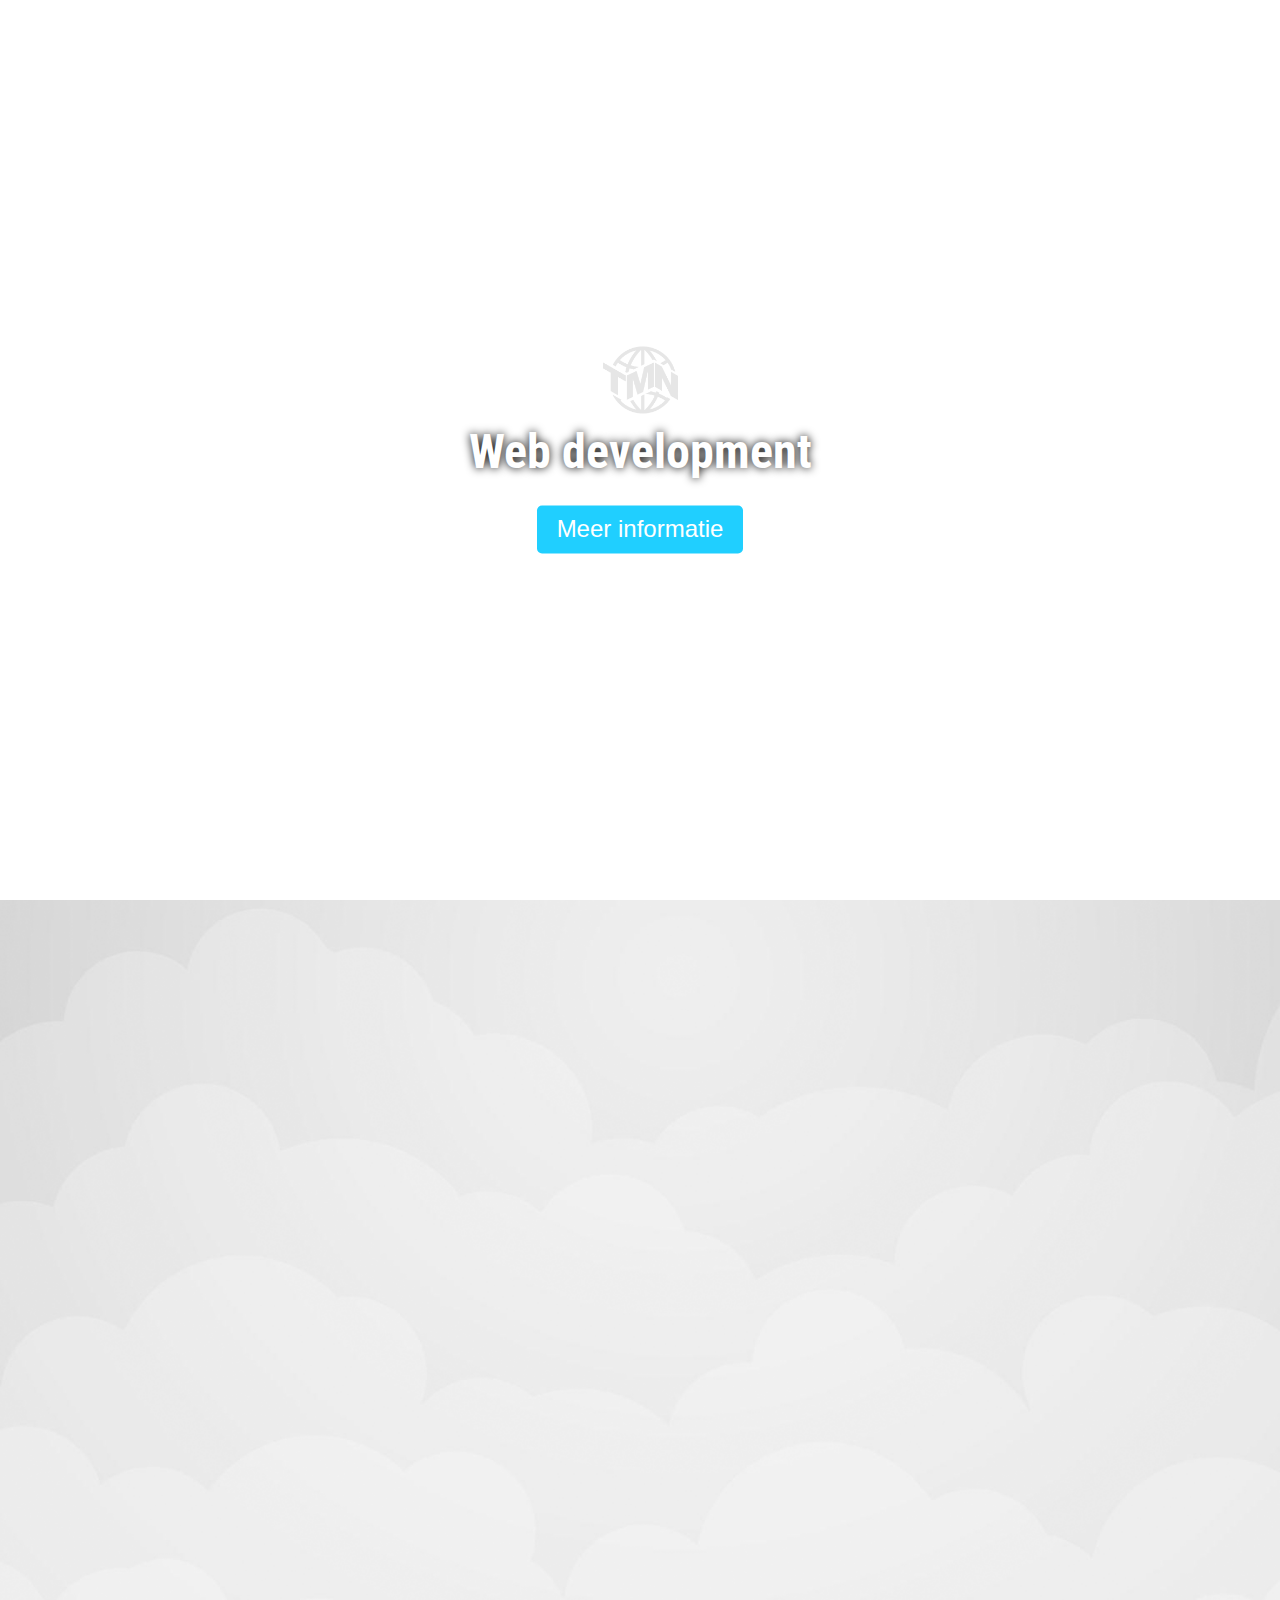
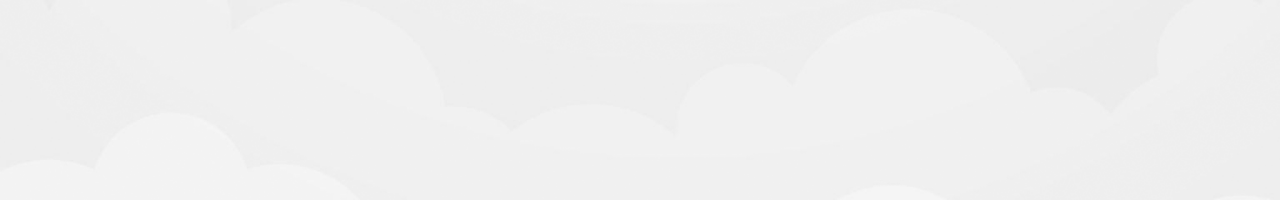
==== index.html @ 68503d48 "Bestanden Toegevoegd" ====
<!DOCTYPE html>
<html>
  <head>
    <meta charset="utf-8">
    <title>TMN-Web</title>
    <link rel="stylesheet" href="css/index.css">

    <!-- fonts -->
    <link href="https://fonts.googleapis.com/css?family=Exo|Roboto+Condensed" rel="stylesheet"> 
  </head>
  <body>
    <nav>
      <div id="content">
        <a class="active" href="index.html">Home</a>
        <a href="over_ons.html">Over ons</a>
        <a href="contact.html">Contact</a>
      </div>
    </nav>

    <header>
      <div class="content">
        <img src="img/logo.png" alt="">

        <h1>Web development</h1>

        <a href="over_ons.html"><button type="button" name="meer_informatie">Meer informatie</button></a>
      </div>
    </header>


    <main>

    </main>
  </body>
  <script src="js/index.js"></script>
</html>
---- css/index.css ----
* {
  margin: 0;
  padding: 0;
  font-family: arial;
  text-decoration: none;
}
header {
  width: 100%;
  height: 100vh;
  background-image: url('../img/background_header.png');
  background-position: center;
  background-repeat: no-repeat;
  background-size: cover;
}
header .content {
  position: relative;
  top: 50%;
  transform: translateY(-50%);
}
header .content img {
  width: 75px;
  display: block;
  margin: auto;
}
header .content h1 {
  color: white;
  text-align: center;
  font-size: 3rem;
  margin: 10px 0 25px 0;
  cursor: default;
  font-family: 'Roboto Condensed', sans-serif;
  text-shadow: 0 0 10px black;
}
header .content button {
  color: white;
  background-color: #20cfff;
  border: none;
  padding: 10px 20px;
  border-radius: 5px;
  font-size: 1.5rem;
  margin: auto;
  display: block;
  transition: 0.6s;
}
header .content button:hover {
  transform: scale(0.95);
  cursor: pointer;
}

nav {

}
nav #content{
  z-index: 1;
  background-color: #2d2d2d;
  position: fixed;
  top: -50px;
  width: 100%;
  transition: top 0.3s;
  text-align: center;
}
nav #content a {
  color: white;
  font-size: 2rem;
  padding: 7px 20px;
  line-height: 50px;
  margin: 0;
}
nav #content a:hover {
  background-color: white;
  color: #2d2d2d;

}

main {
  width: 100%;
  height: 100vh;
  background-image: url('../img/background_main.png');
  background-position: center;
  background-repeat: no-repeat;
  background-size: cover;
}
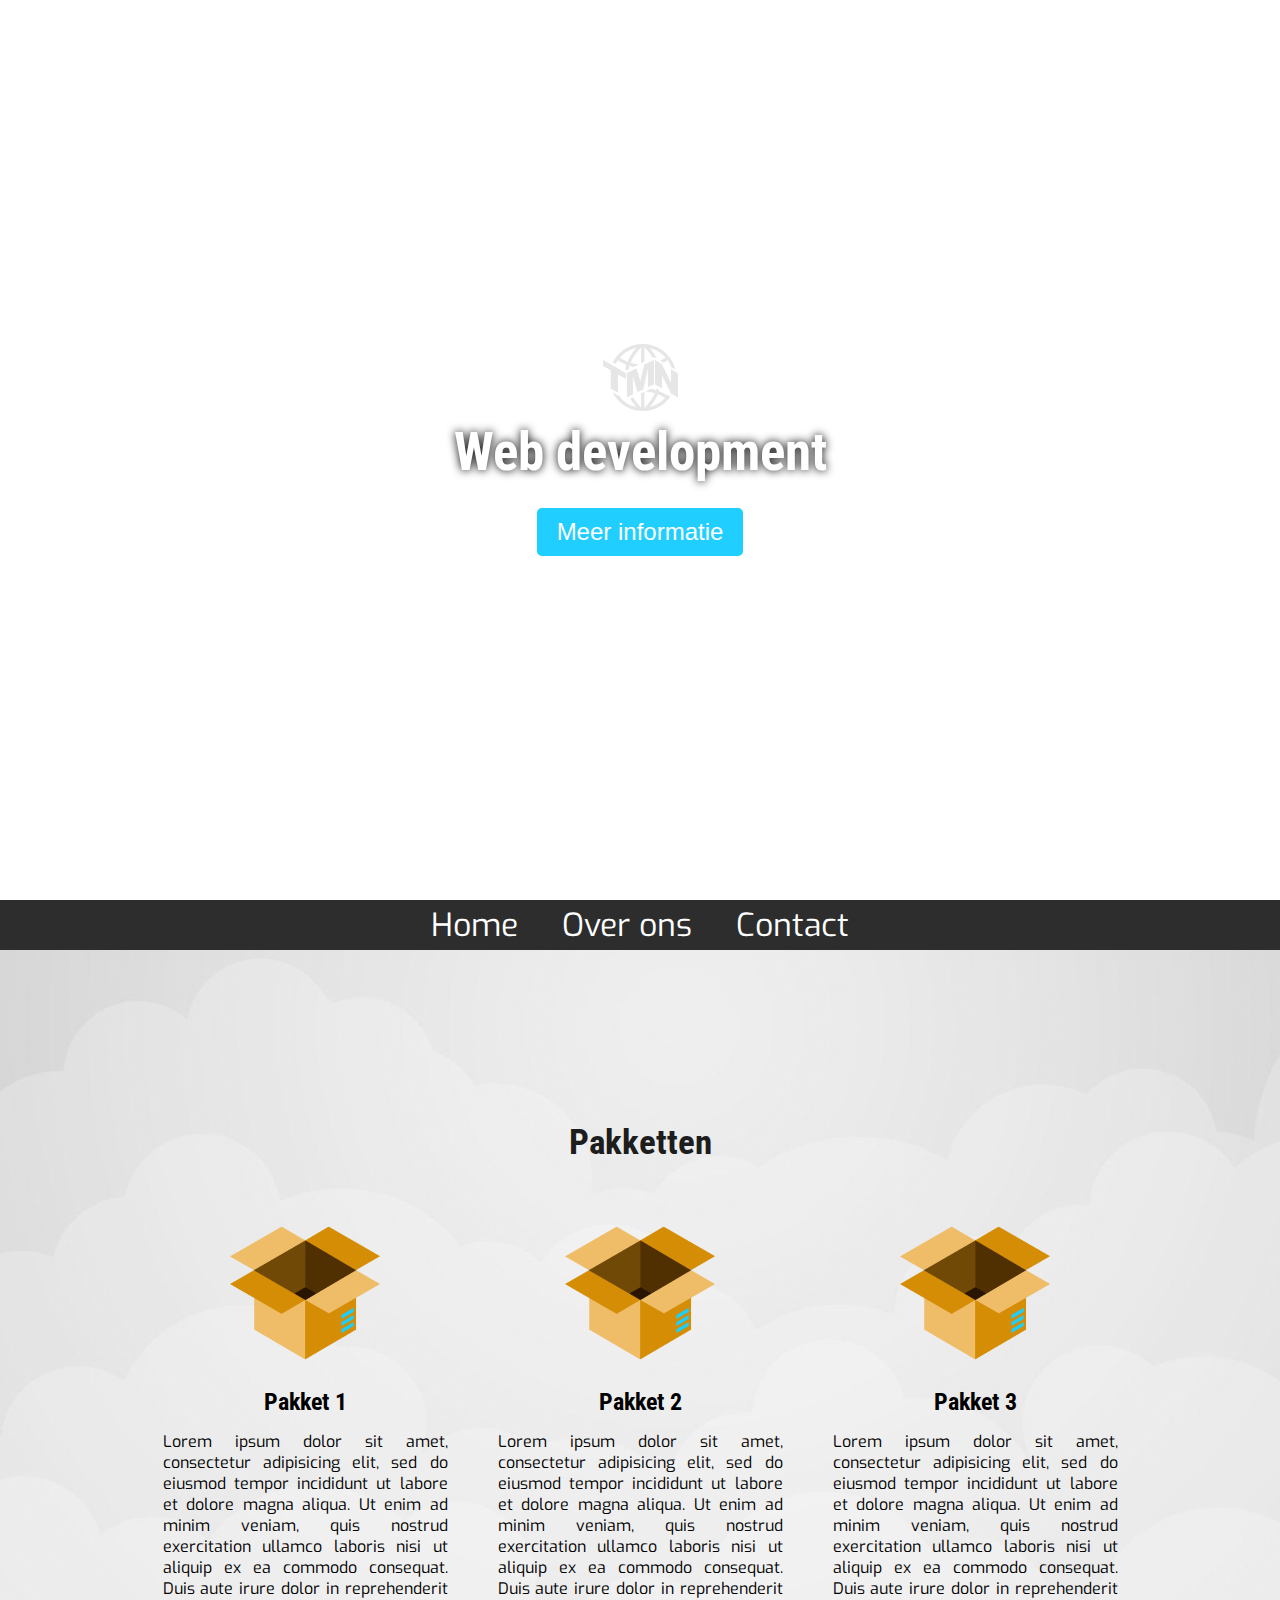
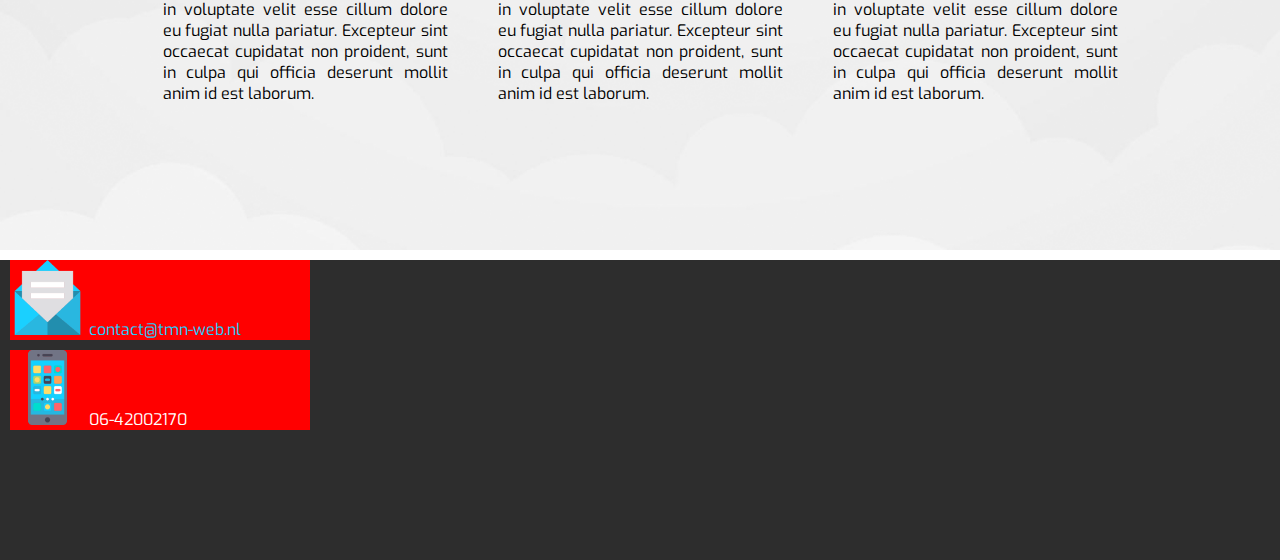
==== commit 8677f2be: "main af" ====
--- a/index.html
+++ b/index.html
@@ -6,17 +6,9 @@
     <link rel="stylesheet" href="css/index.css">
 
     <!-- fonts -->
-    <link href="https://fonts.googleapis.com/css?family=Exo|Roboto+Condensed" rel="stylesheet"> 
+    <link href="https://fonts.googleapis.com/css?family=Exo|Roboto+Condensed" rel="stylesheet">
   </head>
   <body>
-    <nav>
-      <div id="content">
-        <a class="active" href="index.html">Home</a>
-        <a href="over_ons.html">Over ons</a>
-        <a href="contact.html">Contact</a>
-      </div>
-    </nav>
-
     <header>
       <div class="content">
         <img src="img/logo.png" alt="">
@@ -27,10 +19,51 @@
       </div>
     </header>
 
+    <nav>
+      <div id="content">
+        <a class="active" href="index.html">Home</a>
+        <a href="over_ons.html">Over ons</a>
+        <a href="contact.html">Contact</a>
+      </div>
+    </nav>
 
     <main>
+      <div class="content">
+        <h2>Pakketten</h2>
+        <div class="pakketten">
+        <div class="pakket">
+          <img src="img/doos.png" alt="">
+          <h3>Pakket 1</h3>
+          <p>Lorem ipsum dolor sit amet, consectetur adipisicing elit, sed do eiusmod tempor incididunt ut labore et dolore magna aliqua. Ut enim ad minim veniam, quis nostrud exercitation ullamco laboris nisi ut aliquip ex ea commodo consequat. Duis aute irure dolor in reprehenderit in voluptate velit esse cillum dolore eu fugiat nulla pariatur. Excepteur sint occaecat cupidatat non proident, sunt in culpa qui officia deserunt mollit anim id est laborum.</p>
+        </div>
 
+        <div class="pakket">
+          <img src="img/doos.png" alt="">
+          <h3>Pakket 2</h3>
+          <p>Lorem ipsum dolor sit amet, consectetur adipisicing elit, sed do eiusmod tempor incididunt ut labore et dolore magna aliqua. Ut enim ad minim veniam, quis nostrud exercitation ullamco laboris nisi ut aliquip ex ea commodo consequat. Duis aute irure dolor in reprehenderit in voluptate velit esse cillum dolore eu fugiat nulla pariatur. Excepteur sint occaecat cupidatat non proident, sunt in culpa qui officia deserunt mollit anim id est laborum.</p>
+        </div>
+
+        <div class="pakket">
+          <img src="img/doos.png" alt="">
+          <h3>Pakket 3</h3>
+          <p>Lorem ipsum dolor sit amet, consectetur adipisicing elit, sed do eiusmod tempor incididunt ut labore et dolore magna aliqua. Ut enim ad minim veniam, quis nostrud exercitation ullamco laboris nisi ut aliquip ex ea commodo consequat. Duis aute irure dolor in reprehenderit in voluptate velit esse cillum dolore eu fugiat nulla pariatur. Excepteur sint occaecat cupidatat non proident, sunt in culpa qui officia deserunt mollit anim id est laborum.</p>
+        </div>
+      </div>
+      </div>
     </main>
+
+    <footer>
+      <!-- <p>&copy; 2019 TMN-Web. All Right Reserved.</p> -->
+
+      <div class="contact">
+        <img src="img/email.png" alt="">
+        <a href="mailto:contact@tmn-web.nl?subject=feedback">contact@tmn-web.nl</a>
+      </div>
+      <div class="contact">
+        <img src="img/smartphone.png" alt="">
+        <p>06-42002170</p>
+      </div>
+    </footer>
   </body>
   <script src="js/index.js"></script>
 </html>
--- a/css/index.css
+++ b/css/index.css
@@ -4,6 +4,13 @@
   font-family: arial;
   text-decoration: none;
 }
+h1, h2, h3, h4, h5, h6 {
+  font-family: 'Roboto Condensed', sans-serif;
+}
+p, a {
+  font-family: 'Exo', sans-serif;
+}
+
 header {
   width: 100%;
   height: 100vh;
@@ -25,10 +32,9 @@
 header .content h1 {
   color: white;
   text-align: center;
-  font-size: 3rem;
+  font-size: 3.3rem;
   margin: 10px 0 25px 0;
   cursor: default;
-  font-family: 'Roboto Condensed', sans-serif;
   text-shadow: 0 0 10px black;
 }
 header .content button {
@@ -51,23 +57,20 @@
 
 }
 nav #content{
+  background-color: rgba(45,45, 45, 1);
   z-index: 1;
-  background-color: #2d2d2d;
-  position: fixed;
-  top: -50px;
   width: 100%;
-  transition: top 0.3s;
   text-align: center;
 }
 nav #content a {
   color: white;
   font-size: 2rem;
-  padding: 7px 20px;
+  padding: 4px 20px;
   line-height: 50px;
   margin: 0;
 }
 nav #content a:hover {
-  background-color: white;
+  background-color: #ededed;
   color: #2d2d2d;
 
 }
@@ -80,3 +83,68 @@
   background-repeat: no-repeat;
   background-size: cover;
 }
+main .content {
+  position: relative;
+  top: 50%;
+  transform: translateY(-50%);
+}
+main h2 {
+  text-align: center;
+  font-size: 2.2rem;
+  padding-top: 50px;
+  color: #1d1d1d;
+}
+main .pakketten {
+  width: 90%;
+  /* background-color: red; */
+  margin: auto;
+  display: flex;
+  justify-content: center;
+}
+main .pakket {
+  width: 285px;
+  /* background-color: #f5f5f5; */
+  /* box-shadow: 0 0 25px -15px; */
+  padding: 15px;
+  display: inline-block;
+  margin: 10px;
+}
+main .pakket img {
+  width: 150px;
+  margin: auto;
+  display: block;
+  margin-top: 30px;
+  margin-bottom: 20px;
+}
+main .pakket h3 {
+  text-align: center;
+  font-size: 1.5rem;
+  margin-bottom: 15px;
+}
+main .pakket p {
+  text-align: justify;
+}
+
+footer {
+  width: 100%;
+  height: 300px;
+  background-color: #2d2d2d;
+}
+footer .contact {
+  width: 300px;
+  background-color: red;
+  margin: 10px;
+}
+footer .contact img {
+  width: 75px;
+}
+footer .contact a {
+  color: #20cfff;
+}
+footer .contact a:hover {
+  color: white;
+}
+footer .contact p {
+  color: white;
+  display: inline-block;
+}
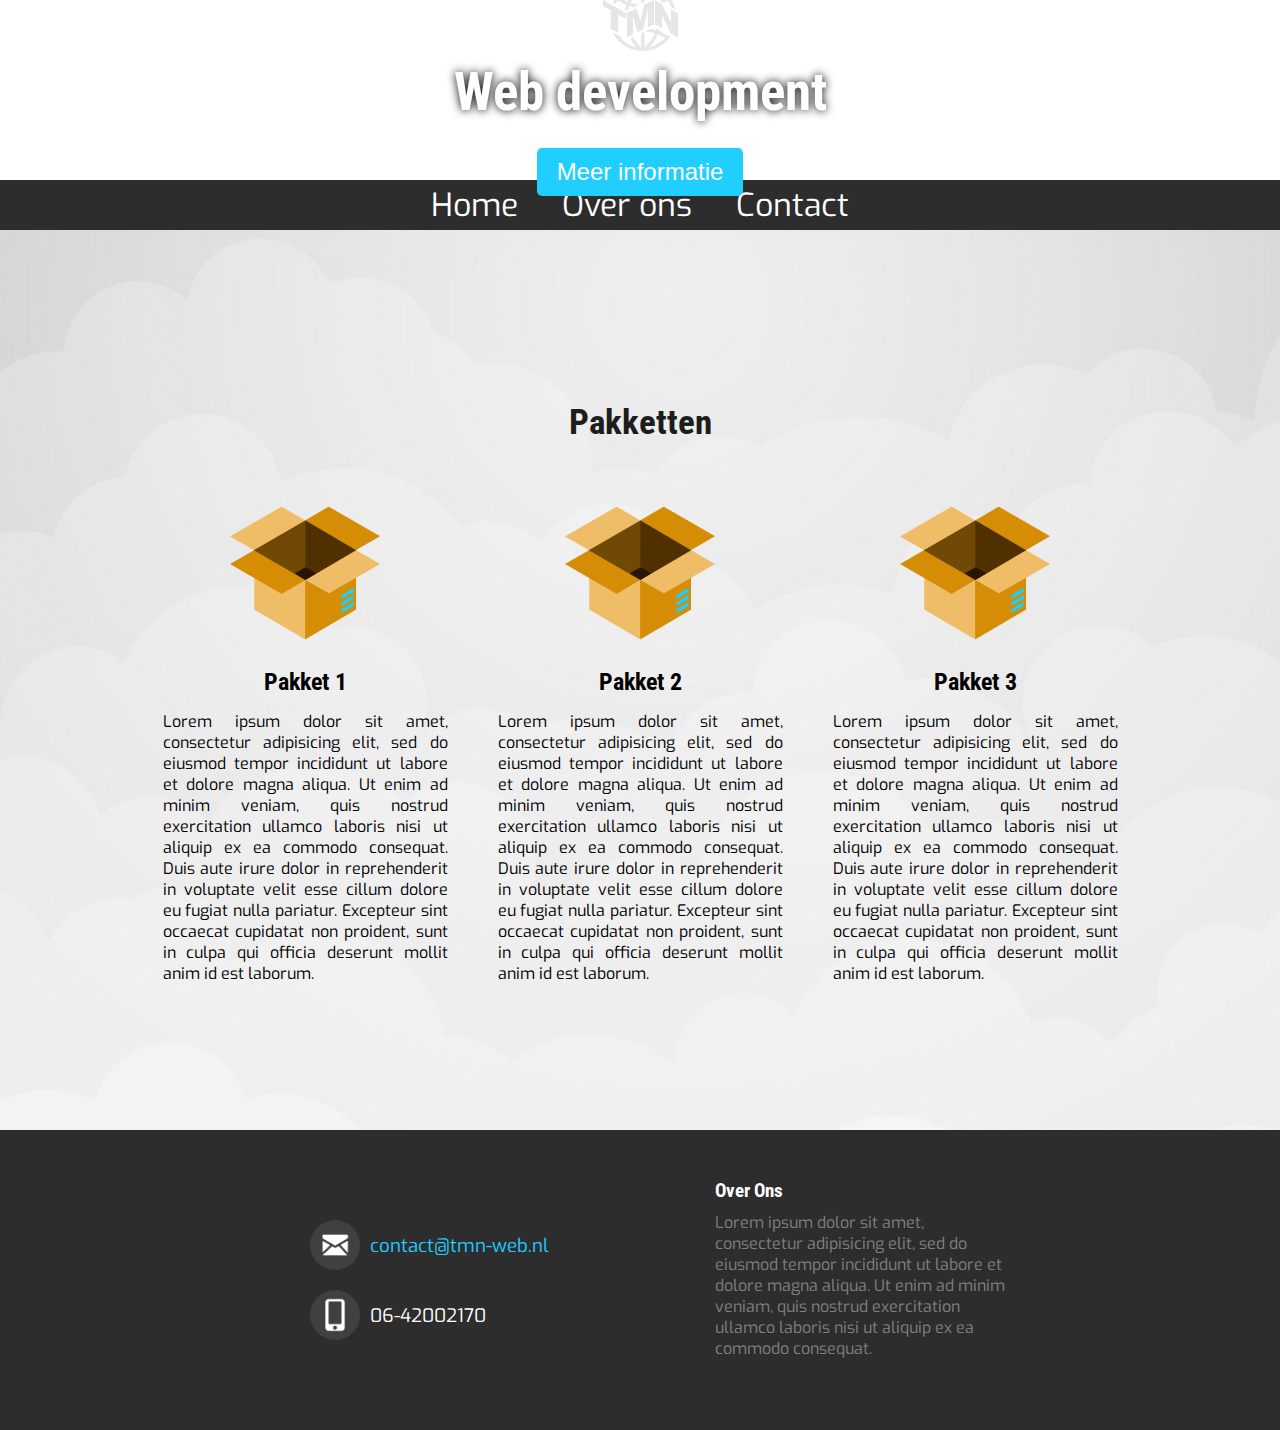
==== commit 220e5ac9: "homepage af! alleen nog responsive." ====
--- a/index.html
+++ b/index.html
@@ -53,15 +53,22 @@
     </main>
 
     <footer>
-      <!-- <p>&copy; 2019 TMN-Web. All Right Reserved.</p> -->
+      <div class="content">
+        <div class="over_ons">
+          <h3>Over Ons</h3>
+          <p>Lorem ipsum dolor sit amet, consectetur adipisicing elit, sed do eiusmod tempor incididunt ut labore et dolore magna aliqua. Ut enim ad minim veniam, quis nostrud exercitation ullamco laboris nisi ut aliquip ex ea commodo consequat.</p>
+        </div>
+        <div class="contact_gegevens">
+          <div class="contact">
+            <img src="img/email.png" alt="">
+            <a href="mailto:contact@tmn-web.nl?subject=feedback">contact@tmn-web.nl</a>
+          </div>
 
-      <div class="contact">
-        <img src="img/email.png" alt="">
-        <a href="mailto:contact@tmn-web.nl?subject=feedback">contact@tmn-web.nl</a>
-      </div>
-      <div class="contact">
-        <img src="img/smartphone.png" alt="">
-        <p>06-42002170</p>
+          <div class="contact">
+            <img src="img/smartphone.png" alt="">
+            <p>06-42002170</p>
+          </div>
+        </div>
       </div>
     </footer>
   </body>
--- a/css/index.css
+++ b/css/index.css
@@ -13,7 +13,7 @@
 
 header {
   width: 100%;
-  height: 100vh;
+  height: 20vh;
   background-image: url('../img/background_header.png');
   background-position: center;
   background-repeat: no-repeat;
@@ -129,17 +129,39 @@
   width: 100%;
   height: 300px;
   background-color: #2d2d2d;
+
+  display: flex;
+  justify-content: center;
+  align-items: center;
+}
+footer .content {
+  width: 750px;
+  height: 200px;
+  /* background-color: red; */
 }
 footer .contact {
   width: 300px;
-  background-color: red;
-  margin: 10px;
+  /* background-color: red; */
+  padding: 10px;
+
+  display: flex;
+  align-items: center;
+}
+footer .contact_gegevens {
+  width: 300px;
+  /* background-color: blue; */
+  margin-left: 25px;
+  position: relative;
+  top: 50%;
+  transform: translateY(-50%);
 }
 footer .contact img {
-  width: 75px;
+  width: 50px;
+  margin: 0 10px;
 }
 footer .contact a {
   color: #20cfff;
+  font-size: 14pt;
 }
 footer .contact a:hover {
   color: white;
@@ -147,4 +169,17 @@
 footer .contact p {
   color: white;
   display: inline-block;
+  font-size: 14pt;
 }
+footer .over_ons {
+  width: 300px;
+  float: right
+}
+footer .over_ons h3 {
+  color: white;
+  margin-bottom: 10px;
+}
+footer .over_ons p {
+  color: grey;
+  /* text-align: justify; */
+}
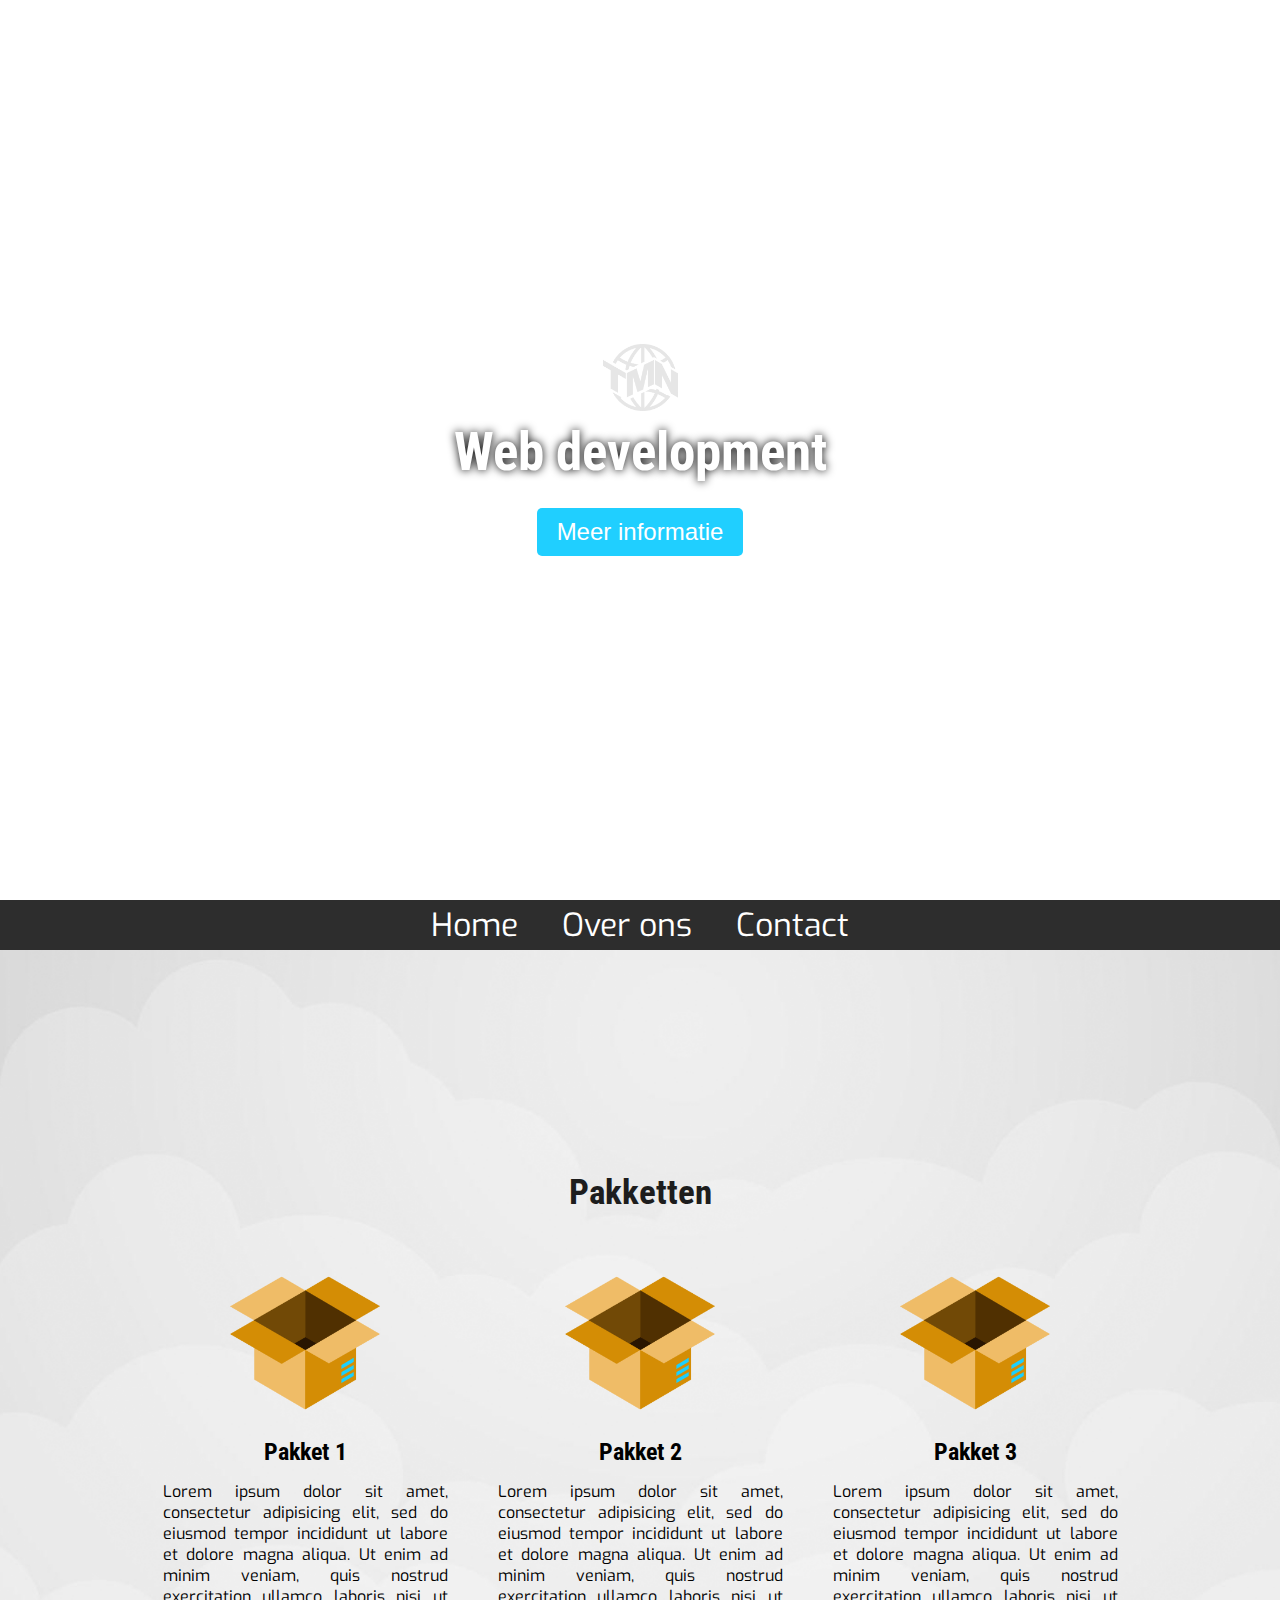
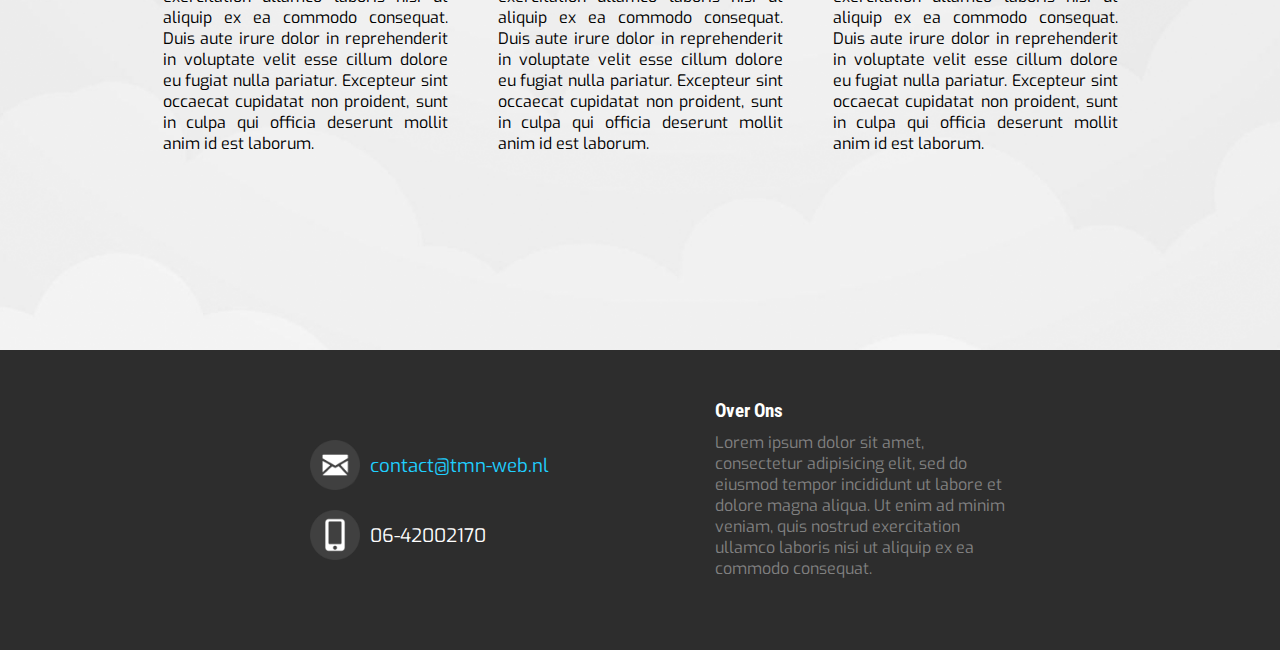
==== commit eb6b441b: "begonnen met homepage responsive! Header - AF Navigation - AF" ====
--- a/index.html
+++ b/index.html
@@ -20,6 +20,9 @@
     </header>
 
     <nav>
+      <a href="javascript:void(0);" class="icon" onclick="navigation()">
+        <img class="menu" src="img/menu.png" alt="">
+      </a>
       <div id="content">
         <a class="active" href="index.html">Home</a>
         <a href="over_ons.html">Over ons</a>
--- a/css/index.css
+++ b/css/index.css
@@ -13,7 +13,7 @@
 
 header {
   width: 100%;
-  height: 20vh;
+  height: 100vh;
   background-image: url('../img/background_header.png');
   background-position: center;
   background-repeat: no-repeat;
@@ -54,13 +54,20 @@
 }
 
 nav {
-
+  background-color: #2d2d2d;
+}
+nav img.menu {
+  width: 50px;
+  background-color: #2d2d2d;
+  padding: 15px 20px;
+  display: none;
 }
 nav #content{
   background-color: rgba(45,45, 45, 1);
   z-index: 1;
   width: 100%;
   text-align: center;
+  display: block;
 }
 nav #content a {
   color: white;
@@ -77,7 +84,7 @@
 
 main {
   width: 100%;
-  height: 100vh;
+  height: 1000px;
   background-image: url('../img/background_main.png');
   background-position: center;
   background-repeat: no-repeat;
@@ -183,3 +190,87 @@
   color: grey;
   /* text-align: justify; */
 }
+
+/* mobile version */
+@media screen and (max-width: 420px) {
+  nav {
+    background-color: #2d2d2d;
+  }
+  nav img.menu {
+    width: 50px;
+    background-color: #2d2d2d;
+    padding: 15px 20px;
+    display: block;
+  }
+  nav #content{
+    background-color: rgba(45,45, 45, 1);
+    z-index: 1;
+    width: 100%;
+    text-align: center;
+
+    display: none;
+  }
+  nav #content a {
+    display: block;
+    width: 100%;
+    padding: 5px 0;
+  }
+  nav #content a:hover {
+    background-color: #ededed;
+    color: #2d2d2d;
+
+  }
+
+  main {
+    width: 100%;
+    height: 1000px;
+    background-image: url('../img/background_main.png');
+    background-position: center;
+    background-repeat: no-repeat;
+    background-size: cover;
+  }
+  main .content {
+    position: relative;
+    top: 50%;
+    transform: translateY(-50%);
+  }
+  main h2 {
+    text-align: center;
+    font-size: 2.2rem;
+    padding-top: 50px;
+    color: #1d1d1d;
+  }
+  main .pakketten {
+    width: 90%;
+    /* background-color: red; */
+    margin: auto;
+    display: flex;
+    justify-content: center;
+  }
+  main .pakket {
+    width: 285px;
+    /* background-color: #f5f5f5; */
+    /* box-shadow: 0 0 25px -15px; */
+    padding: 15px;
+    display: inline-block;
+    margin: 10px;
+  }
+  main .pakket img {
+    width: 150px;
+    margin: auto;
+    display: block;
+    margin-top: 30px;
+    margin-bottom: 20px;
+  }
+  main .pakket h3 {
+    text-align: center;
+    font-size: 1.5rem;
+    margin-bottom: 15px;
+  }
+  main .pakket p {
+    text-align: justify;
+  }
+  footer {
+    display: none;
+  }
+}
